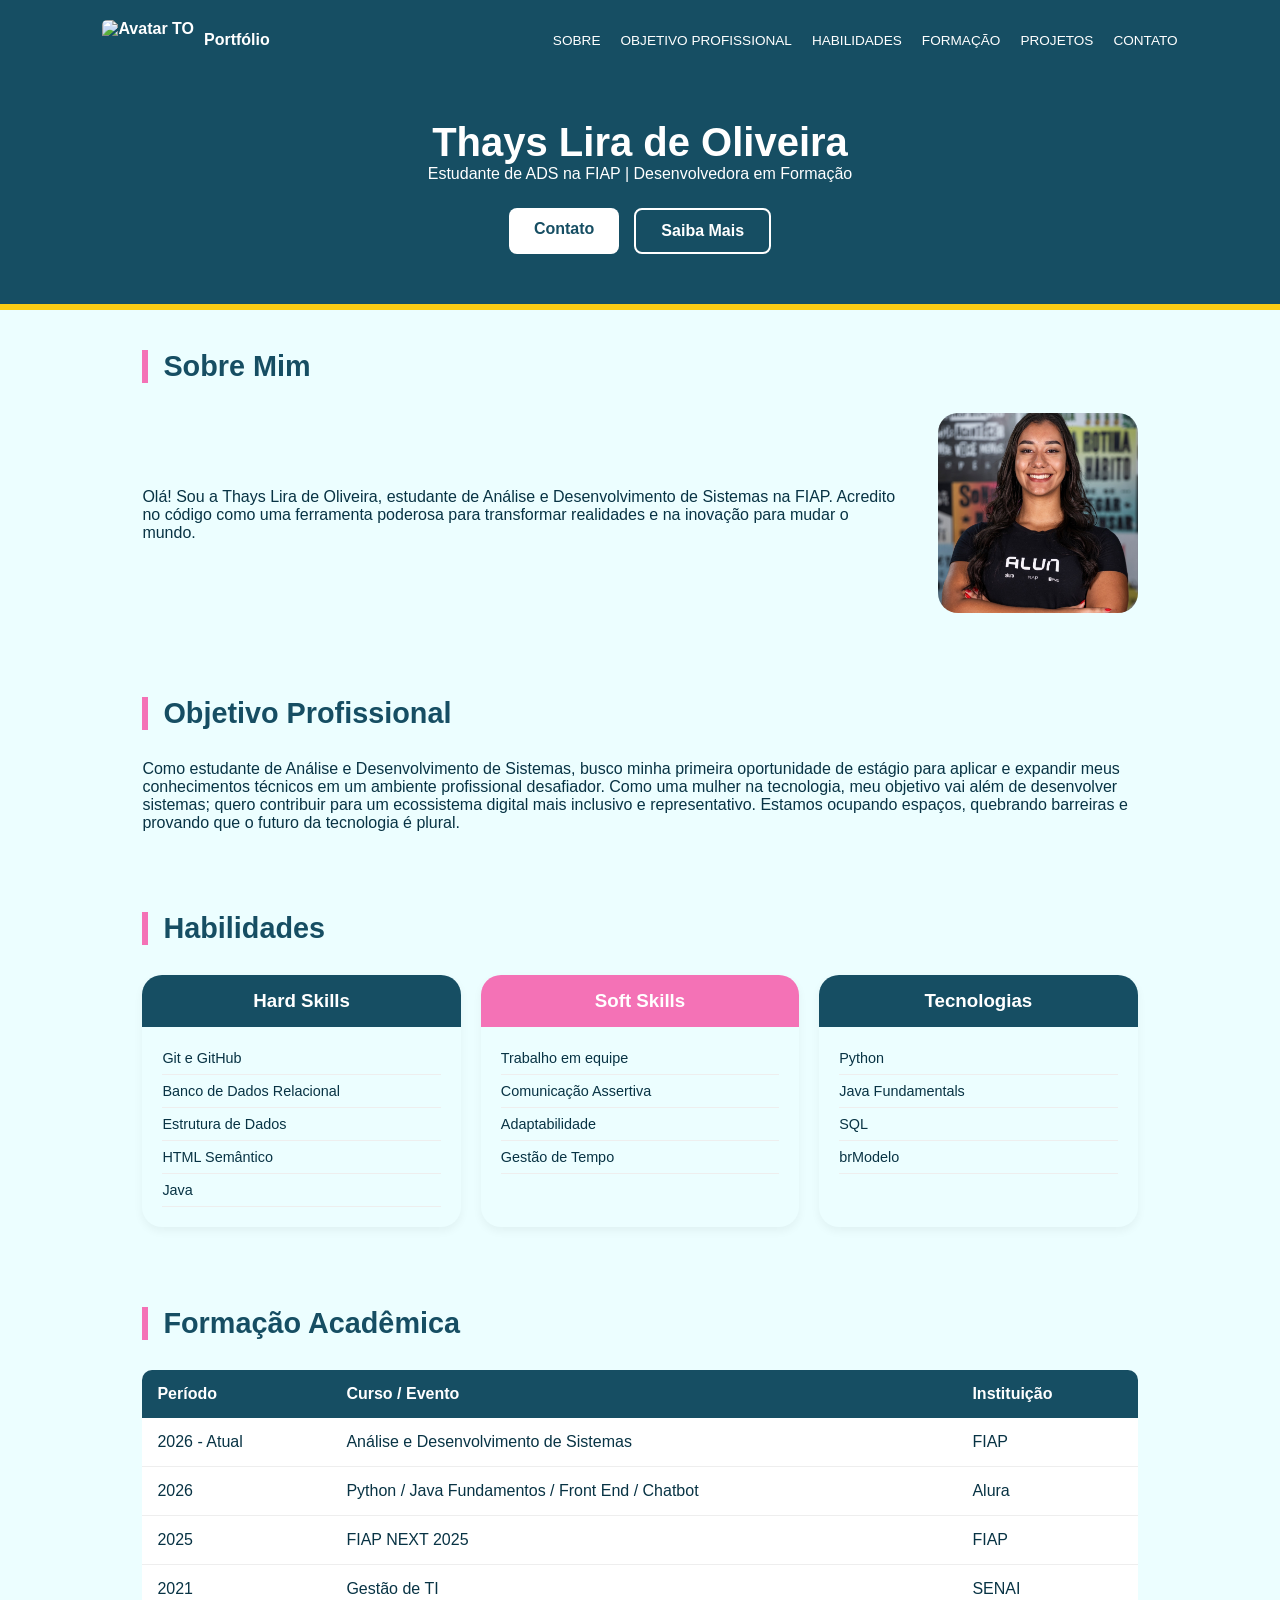
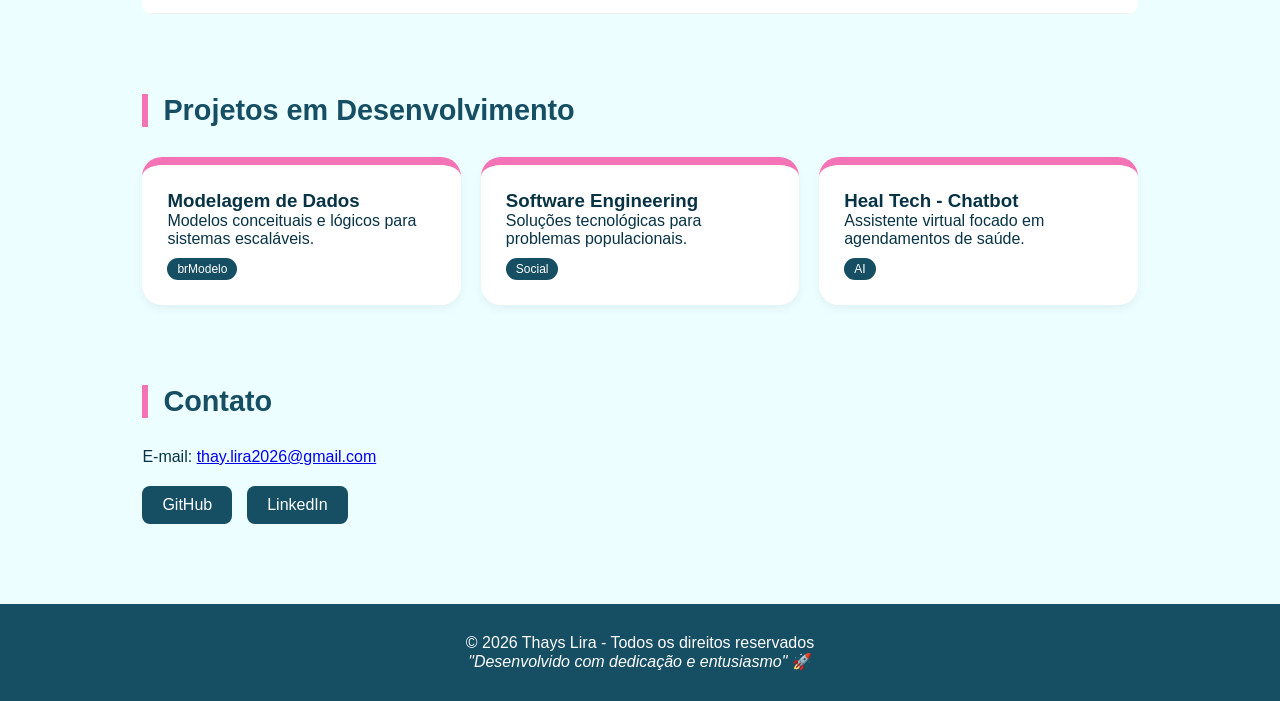
==== pagina-pessoal-fiap/index.html @ fe00b9f6 "feat: adiciona arquivos de estilização e corrige estrutura de pastas" ====
<!DOCTYPE html>
<html lang="pt-br">
<head>
    <meta charset="UTF-8">
    <meta name="viewport" content="width=device-width, initial-scale=1.0">
    <title>Portfólio - Thays Lira de Oliveira</title>
    <link rel="stylesheet" href="style.css">
</head>
<body>
    <header>
        <div class="navbar">
            <div class="logo-area">
                <img src="https://ui-avatars.com/api/?background=164E63&color=083344&name=Thays+Lira+de+Oliveira" alt="Avatar TO" class="logo-img">
                <span>Portfólio</span>
            </div>
            <nav>
                <ul>
                    <li><a href="#sobre">Sobre</a></li>
                    <li><a href="#objetivo">Objetivo Profissional</a></li>
                    <li><a href="#habilidades">Habilidades</a></li>
                    <li><a href="#formacao">Formação</a></li>
                    <li><a href="#projetos">Projetos</a></li>
                    <li><a href="#contato">Contato</a></li>
                </ul>
            </nav>
        </div>
        <div class="hero-content">
            <h1>Thays Lira de Oliveira</h1>
            <p>Estudante de ADS na FIAP | Desenvolvedora em Formação</p>
            <div class="cta-container">
                <a href="#contato" class="btn btn-white">Contato</a>
                <a href="#sobre" class="btn btn-outline">Saiba Mais</a>
            </div>
        </div>
    </header>

    <main>
        <section id="sobre">
            <h2>Sobre Mim</h2>
            <div class="sobre-content">
                <div class="sobre-text">
                    <p>Olá! Sou a Thays Lira de Oliveira, estudante de Análise e Desenvolvimento de Sistemas na FIAP. Acredito no código como uma ferramenta poderosa para transformar realidades e na inovação para mudar o mundo.</p>
                </div>
                <div class="sobre-image">
                    <img src="img/perfil.jpg" alt="Foto de Thays Lira" class="sobre-img-perfil">
                </div>
            </div>
        </section>

        <section id="objetivo">
                <h2>Objetivo Profissional</h2>
                <p>Como estudante de Análise e Desenvolvimento de Sistemas, busco minha primeira oportunidade de estágio para aplicar e expandir meus conhecimentos técnicos em um ambiente profissional desafiador. Como uma mulher na tecnologia, meu objetivo vai além de desenvolver sistemas; quero contribuir para um ecossistema digital mais inclusivo e representativo. Estamos ocupando espaços, quebrando barreiras e provando que o futuro da tecnologia é plural.
                </p>
            </section>

        <section id="habilidades">
            <h2>Habilidades</h2>
            <div class="grid-container">
                <div class="card hard">
                    <h3>Hard Skills</h3>
                    <ul>
                        <li>Git e GitHub</li>
                        <li>Banco de Dados Relacional</li>
                        <li>Estrutura de Dados</li>
                        <li>HTML Semântico</li>
                        <li>Java </li>
                    </ul>
                </div>
                <div class="card soft">
                    <h3>Soft Skills</h3>
                    <ul>
                        <li>Trabalho em equipe</li>
                        <li>Comunicação Assertiva</li>
                        <li>Adaptabilidade</li>
                        <li>Gestão de Tempo</li>
                    </ul>
                </div>
                <div class="card tech">
                    <h3>Tecnologias</h3>
                    <ul>
                        <li>Python</li>
                        <li>Java Fundamentals</li>
                        <li>SQL</li>
                        <li>brModelo</li>
                    </ul>
                </div>
            </div>
        </section>

        <section id="formacao">
            <h2>Formação Acadêmica</h2>
            <table>
                <thead>
                    <tr>
                        <th>Período</th>
                        <th>Curso / Evento</th>
                        <th>Instituição</th>
                    </tr>
                </thead>
                <tbody>
                    <tr><td>2026 - Atual</td><td>Análise e Desenvolvimento de Sistemas</td><td>FIAP</td></tr>
                    <tr><td>2026</td><td>Python / Java Fundamentos / Front End / Chatbot</td><td>Alura</td></tr>
                    <tr><td>2025</td><td>FIAP NEXT 2025</td><td>FIAP</td></tr>
                    <tr><td>2021</td><td>Gestão de TI</td><td>SENAI</td></tr>
                </tbody>
            </table>
        </section>

        <section id="projetos">
            <h2>Projetos em Desenvolvimento</h2>
            <div class="grid-container">
                <article class="projeto-card">
                    <h3>Modelagem de Dados</h3>
                    <p>Modelos conceituais e lógicos para sistemas escaláveis.</p>
                    <span class="tag">brModelo</span>
                </article>
                <article class="projeto-card">
                    <h3>Software Engineering</h3>
                    <p>Soluções tecnológicas para problemas populacionais.</p>
                    <span class="tag">Social</span>
                </article>
                <article class="projeto-card">
                    <h3>Heal Tech - Chatbot</h3>
                    <p>Assistente virtual focado em agendamentos de saúde.</p>
                    <span class="tag">AI</span>
                </article>
            </div>
        </section>

        <section id="contato">
            <h2>Contato</h2>
            <p>E-mail: <a href="mailto:thay.lira2026@gmail.com">thay.lira2026@gmail.com</a></p>
            <div class="social-links">
                <a href="https://github.com/thaylira2026-hub" target="_blank">GitHub</a>
                <a href="https://www.linkedin.com/in/thays-lira-538619186" target="_blank">LinkedIn</a>
            </div>
        </section>
    </main>

    <footer>
        <p>&copy; 2026 Thays Lira - Todos os direitos reservados</p>
        <p><em>"Desenvolvido com dedicação e entusiasmo"</em> 🚀</p>
    </footer>
</body>
</html>
---- pagina-pessoal-fiap/style.css ----
:root {
    --primary: #164E63;
    --secondary: #F472B6;
    --background: #ECFEFF;
    --text: #083344;
    --accent: #FACC15;
    --radius: 20px;
}

* {
    margin: 0;
    padding: 0;
    box-sizing: border-box;
    font-family: sans-serif;
}

body {
    background-color: var(--background);
    color: var(--text);
}

header {
    background-color: var(--primary);
    color: white;
    padding-bottom: 50px;
    border-bottom: 6px solid var(--accent);
}

.navbar {
    display: flex;
    justify-content: space-between;
    padding: 20px 8%;
    align-items: center;
}

.logo-area {
    display: flex;
    align-items: center;
    gap: 10px;
    font-weight: bold;
}

.logo-img {
    height: 40px;
    border-radius: 5px;
}

nav ul {
    list-style: none;
    display: flex;
    gap: 20px;
}

nav a {
    color: white;
    text-decoration: none;
    font-size: 0.85rem;
    text-transform: uppercase;
}

.hero-content {
    text-align: center;
    margin-top: 40px;
}

.hero-content h1 {
    font-size: 2.5rem;
}

.cta-container {
    display: flex;
    justify-content: center;
    gap: 15px;
    margin-top: 25px;
}

.btn {
    padding: 12px 25px;
    border-radius: 8px;
    text-decoration: none;
    font-weight: bold;
    display: inline-block;
    transition: 0.3s ease;
}

.btn-white { background: white; color: var(--primary); }
.btn-outline { border: 2px solid white; color: white; }

.btn:hover {
    transform: translateY(-5px);
    box-shadow: 0 5px 15px rgba(0, 0, 0, 0.2);
}

section {
    padding: 40px 8%;
    max-width: 1200px;
    margin: 0 auto;
}

h2 {
    color: var(--primary);
    border-left: 6px solid var(--secondary);
    padding-left: 15px;
    margin-bottom: 30px;
    font-size: 1.8rem;
}

.sobre-content {
    display: flex;
    gap: 40px;
    align-items: center;
}

.sobre-img-perfil {
    width: 200px;
    height: 200px;
    object-fit: cover;
    border-radius: 20px;
}

.grid-container {
    display: grid;
    grid-template-columns: repeat(3, 1fr);
    gap: 20px;
}

.card {
    background: #ECFEFF;
    border-radius: 20px;
    overflow: hidden;
    box-shadow: 0 4px 10px rgba(0,0,0,0.05);
    transition: 0.3s ease;
    padding-bottom: 20px;
}

.card:hover {
    transform: translateY(-8px);
}

.card h3 {
    padding: 15px;
    text-align: center;
    color: white;
    margin-bottom: 15px;
}

.hard h3 { background: #164E63; }
.soft h3 { background: #F472B6; }
.tech h3 { background: #164E63; }

.card ul {
    list-style: none;
    padding: 0 20px;
}

.card li {
    padding: 8px 0;
    font-size: 0.9rem;
    border-bottom: 1px solid #eee;
}

table {
    width: 100%;
    border-collapse: collapse;
    background: white;
    border-radius: 10px;
    overflow: hidden;
}

table th {
    background: #164E63;
    color: white;
    padding: 15px;
    text-align: left;
}

table td {
    padding: 15px;
    border-bottom: 1px solid #eee;
}

.projeto-card {
    background: white;
    padding: 25px;
    border-radius: var(--radius);
    border-top: 8px solid #F472B6;
    box-shadow: 0 4px 10px rgba(0,0,0,0.05);
    transition: 0.3s ease;
}

.projeto-card:hover {
    transform: translateY(-8px);
}

.tag {
    background: #164E63;
    color: white;
    padding: 4px 10px;
    border-radius: 15px;
    font-size: 0.75rem;
    display: inline-block;
    margin-top: 10px;
}

.social-links {
    display: flex;
    gap: 15px;
    margin-top: 20px;
}

.social-links a {
    background: #164E63;
    color: white;
    padding: 10px 20px;
    border-radius: 8px;
    text-decoration: none;
    transition: 0.3s;
}

footer {
    text-align: center;
    padding: 30px;
    background: #164E63;
    color: white;
    margin-top: 40px;
}
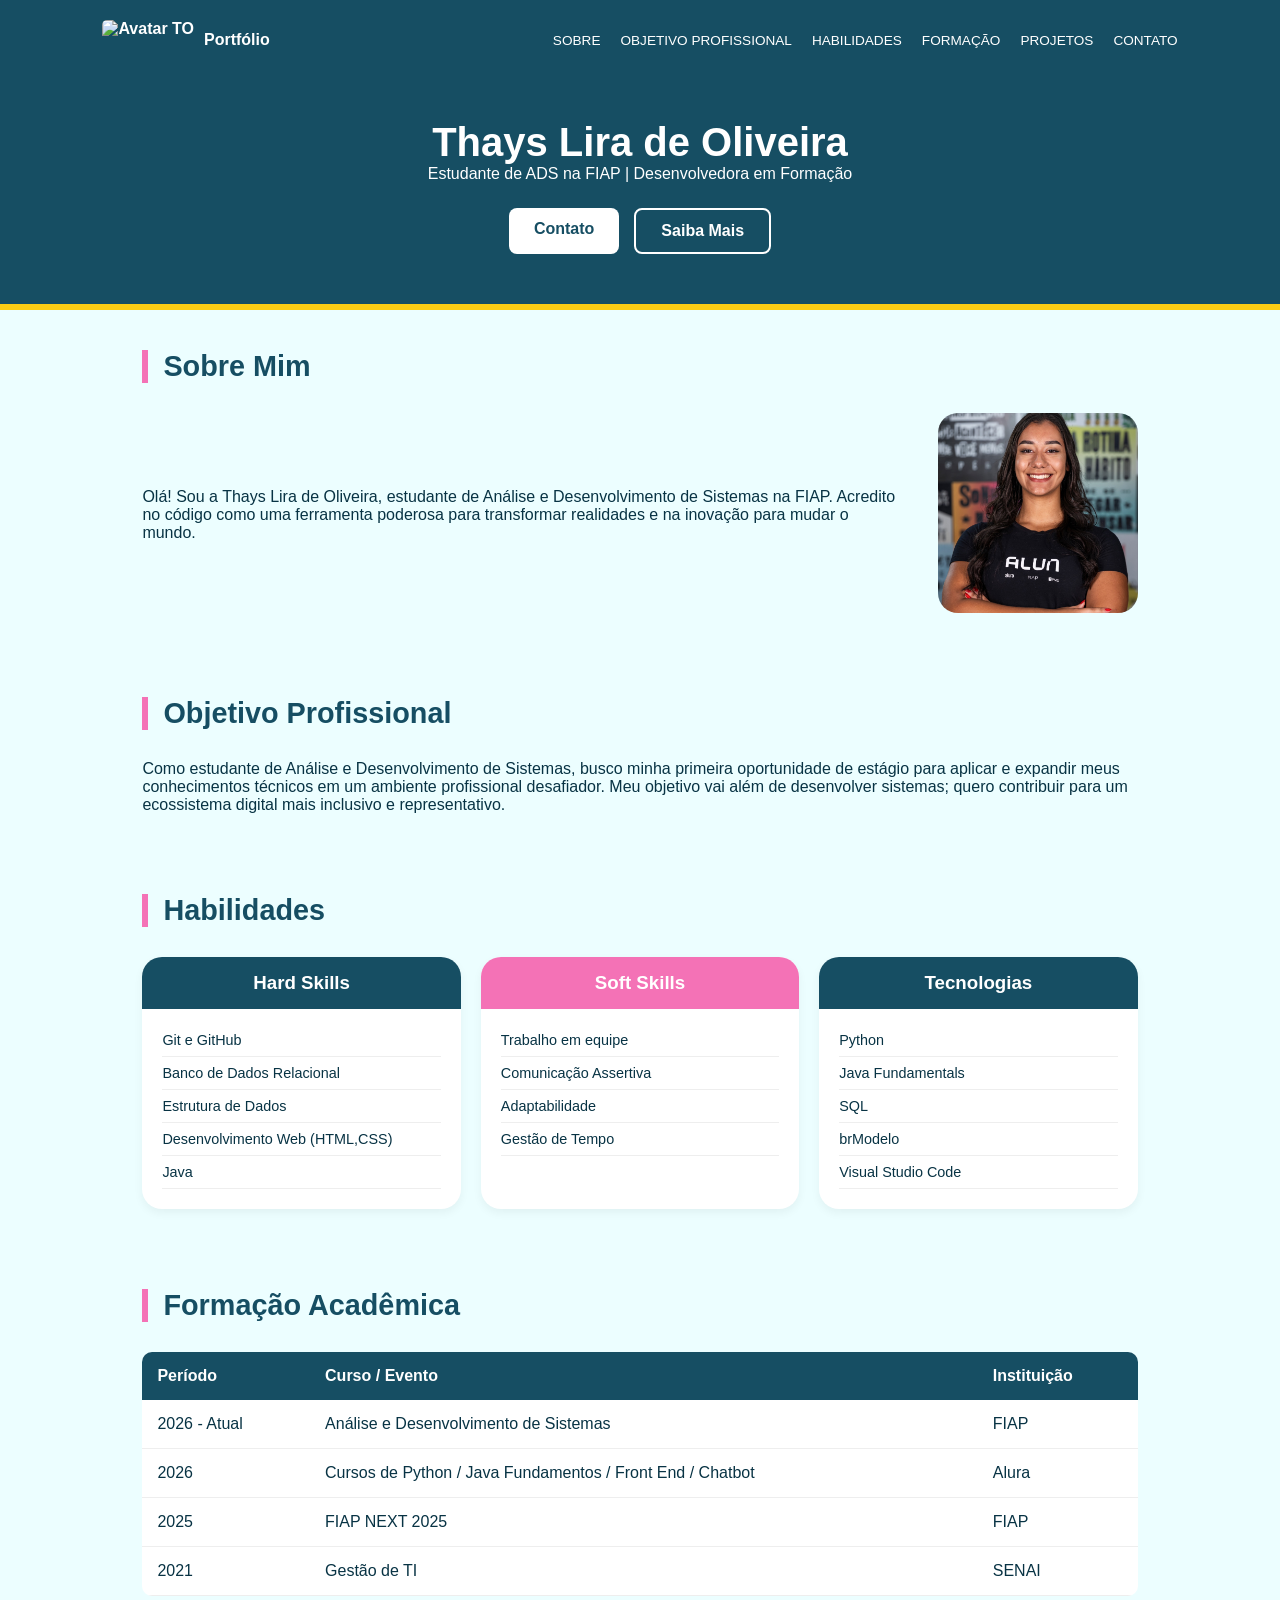
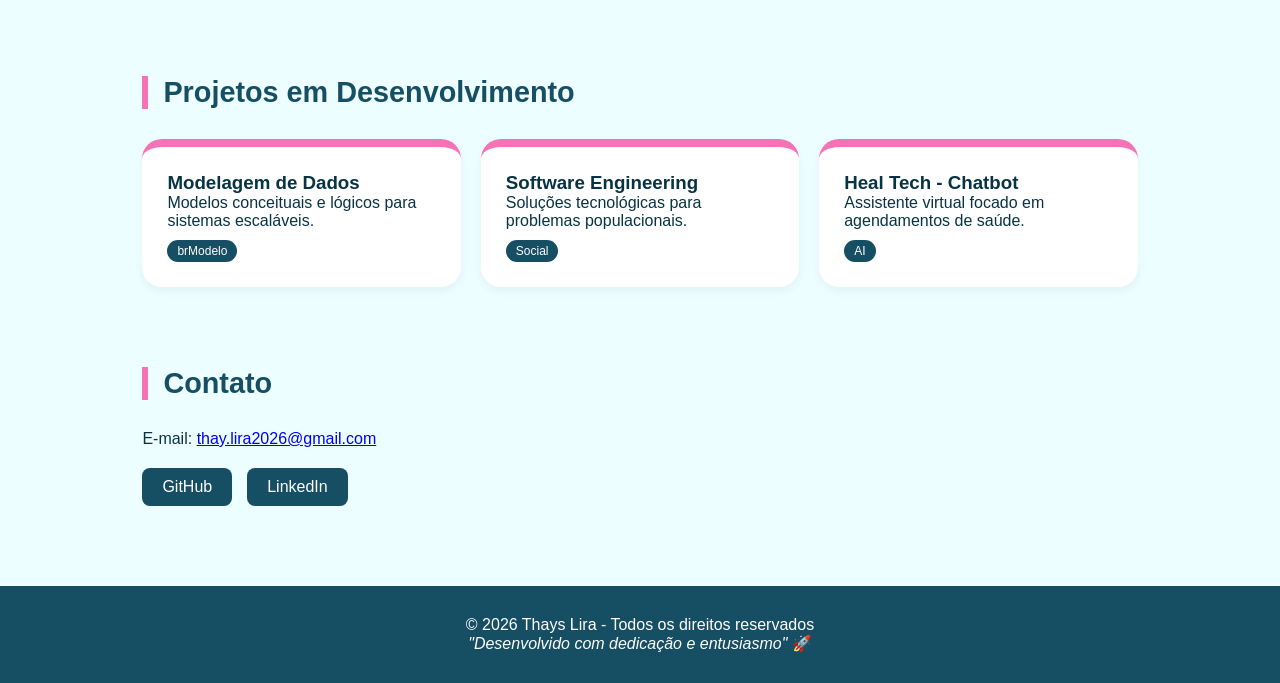
==== commit 0166a479: "salvando alterações" ====
--- a/pagina-pessoal-fiap/index.html
+++ b/pagina-pessoal-fiap/index.html
@@ -10,7 +10,7 @@
     <header>
         <div class="navbar">
             <div class="logo-area">
-                <img src="https://ui-avatars.com/api/?background=164E63&color=083344&name=Thays+Lira+de+Oliveira" alt="Avatar TO" class="logo-img">
+                <img src="https://ui-avatars.com/api/?background=164E63&color=ffffff&name=Thays+Lira+de+Oliveira" alt="Avatar TO" class="logo-img">
                 <span>Portfólio</span>
             </div>
             <nav>
@@ -48,10 +48,9 @@
         </section>
 
         <section id="objetivo">
-                <h2>Objetivo Profissional</h2>
-                <p>Como estudante de Análise e Desenvolvimento de Sistemas, busco minha primeira oportunidade de estágio para aplicar e expandir meus conhecimentos técnicos em um ambiente profissional desafiador. Como uma mulher na tecnologia, meu objetivo vai além de desenvolver sistemas; quero contribuir para um ecossistema digital mais inclusivo e representativo. Estamos ocupando espaços, quebrando barreiras e provando que o futuro da tecnologia é plural.
-                </p>
-            </section>
+            <h2>Objetivo Profissional</h2>
+            <p>Como estudante de Análise e Desenvolvimento de Sistemas, busco minha primeira oportunidade de estágio para aplicar e expandir meus conhecimentos técnicos em um ambiente profissional desafiador. Meu objetivo vai além de desenvolver sistemas; quero contribuir para um ecossistema digital mais inclusivo e representativo.</p>
+        </section>
 
         <section id="habilidades">
             <h2>Habilidades</h2>
@@ -62,8 +61,8 @@
                         <li>Git e GitHub</li>
                         <li>Banco de Dados Relacional</li>
                         <li>Estrutura de Dados</li>
-                        <li>HTML Semântico</li>
-                        <li>Java </li>
+                        <li>Desenvolvimento Web (HTML,CSS)</li>
+                        <li>Java</li>
                     </ul>
                 </div>
                 <div class="card soft">
@@ -82,6 +81,7 @@
                         <li>Java Fundamentals</li>
                         <li>SQL</li>
                         <li>brModelo</li>
+                        <li>Visual Studio Code</li>
                     </ul>
                 </div>
             </div>
@@ -99,7 +99,7 @@
                 </thead>
                 <tbody>
                     <tr><td>2026 - Atual</td><td>Análise e Desenvolvimento de Sistemas</td><td>FIAP</td></tr>
-                    <tr><td>2026</td><td>Python / Java Fundamentos / Front End / Chatbot</td><td>Alura</td></tr>
+                    <tr><td>2026</td><td>Cursos de Python / Java Fundamentos / Front End / Chatbot</td><td>Alura</td></tr>
                     <tr><td>2025</td><td>FIAP NEXT 2025</td><td>FIAP</td></tr>
                     <tr><td>2021</td><td>Gestão de TI</td><td>SENAI</td></tr>
                 </tbody>
--- a/pagina-pessoal-fiap/style.css
+++ b/pagina-pessoal-fiap/style.css
@@ -125,7 +125,7 @@
 }
 
 .card {
-    background: #ECFEFF;
+    background: white;
     border-radius: 20px;
     overflow: hidden;
     box-shadow: 0 4px 10px rgba(0,0,0,0.05);
